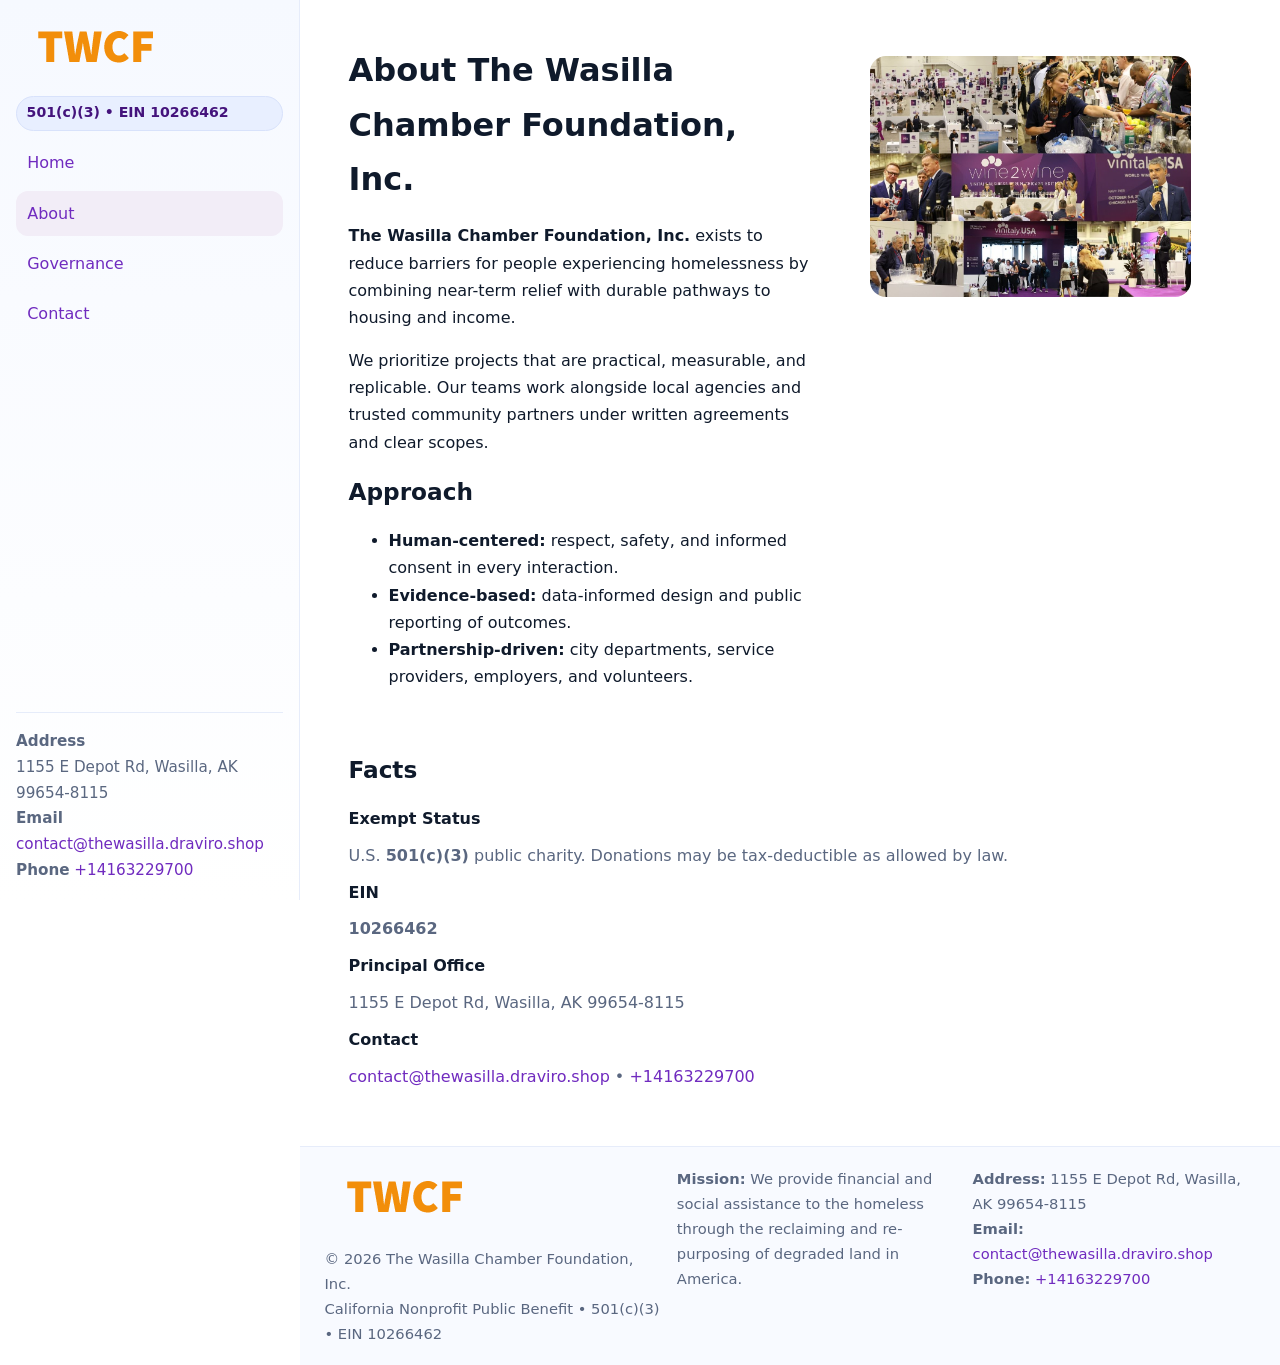
==== about.html @ 1b1baac1 "Initial commit" ====
<!doctype html>
<html lang="en">
<head>
<meta charset="utf-8"/><meta name="viewport" content="width=device-width,initial-scale=1"/>
<title>The Wasilla Chamber Foundation, Inc. – Nonprofit • 2025</title>
<link rel="stylesheet" href="assets/styles.css"/><link rel="icon" href="images/logo.png">
<meta name="data-ein" content="10266462"><meta name="data-name" content="The Wasilla Chamber Foundation, Inc.">
<meta name="data-email" content="contact@thewasilla.draviro.shop"><meta name="data-phone" content="+14163229700">
<meta name="data-address" content="1155 E Depot Rd,
Wasilla, AK 99654-8115"><meta name="data-map" content="1155+E+Depot+Rd,+Wasilla,+AK+99654-8115">
  <meta name="description" content="Our nonprofit strengthens the community with programs focused on community services, education, and direct relief.">
</head>
<body>
<div style="position:absolute;left:-9999px;top:-9999px;opacity:0" data-uniq="{{UNIQUE_BLOB}}">
  <span>Our nonprofit strengthens the community with programs focused on community services, education, and direct relief.</span><svg width="12" height="12" viewBox="0 0 12 12" xmlns="http://www.w3.org/2000/svg"><circle cx="6" cy="6" r="5" fill="#9d174d"/></svg><img src="images/community.jpg" width="1" height="1" alt="" loading="lazy"/>
</div>

<div class="app">
  <aside class="sidebar">
    <div class="c8132de87b1"><img src="images/logo.png" alt=""></div>
    <span class="c4084901925">501(c)(3) • EIN 10266462</span>
    <nav class="c97a2c320bf"><a href="index.html">Home</a><a class="active" href="about.html">About</a><a href="governance.html">Governance</a><a href="contact.html">Contact</a></nav>
    <div class="contact"><strong>Address</strong><br>1155 E Depot Rd,
Wasilla, AK 99654-8115<br><strong>Email</strong> <a href="mailto:contact@thewasilla.draviro.shop">contact@thewasilla.draviro.shop</a><br><strong>Phone</strong> <a href="tel:+14163229700">+14163229700</a></div>
  </aside>

  <main>
    <div class="container">
      <section class="section split">
        <div>
          <h1>About The Wasilla Chamber Foundation, Inc.</h1>
          <p><strong>The Wasilla Chamber Foundation, Inc.</strong> exists to reduce barriers for people experiencing homelessness by combining near-term relief with durable pathways to housing and income.</p>
          <p>We prioritize projects that are practical, measurable, and replicable. Our teams work alongside local agencies and trusted community partners under written agreements and clear scopes.</p>
          <h2>Approach</h2>
          <ul>
            <li><strong>Human-centered:</strong> respect, safety, and informed consent in every interaction.</li>
            <li><strong>Evidence-based:</strong> data-informed design and public reporting of outcomes.</li>
            <li><strong>Partnership-driven:</strong> city departments, service providers, employers, and volunteers.</li>
          </ul>
        </div>
        <figure><img src="images/about.jpg" alt="Team and partners"></figure>
      </section>

      <section class="section">
        <h2>Facts</h2>
        <dl class="facts">
          <dt>Exempt Status</dt><dd>U.S. <strong>501(c)(3)</strong> public charity. Donations may be tax-deductible as allowed by law.</dd>
          <dt>EIN</dt><dd><strong>10266462</strong></dd>
          <dt>Principal Office</dt><dd>1155 E Depot Rd,
Wasilla, AK 99654-8115</dd>
          <dt>Contact</dt><dd><a href="mailto:contact@thewasilla.draviro.shop">contact@thewasilla.draviro.shop</a> • <a href="tel:+14163229700">+14163229700</a></dd>
        </dl>
      </section>
    </div>

    <footer class="footer">
      <div class="container grid">
        <div><img src="images/logo.png" alt="" style="width:160px;margin-bottom:.5rem"><div class="small">© <span id="year"></span> The Wasilla Chamber Foundation, Inc.</div><div class="small">California Nonprofit Public Benefit • 501(c)(3) • EIN 10266462</div></div>
        <div><div class="small"><strong>Mission:</strong> We provide financial and social assistance to the homeless through the reclaiming and re-purposing of degraded land in America.</div></div>
        <div><div class="small"><strong>Address:</strong> 1155 E Depot Rd,
Wasilla, AK 99654-8115<br><strong>Email:</strong> <a href="mailto:contact@thewasilla.draviro.shop">contact@thewasilla.draviro.shop</a><br><strong>Phone:</strong> <a href="tel:+14163229700">+14163229700</a></div></div>
      </div>
    </footer>
  </main>
</div>

<script>
(function(){function g(n){const e=document.querySelector('meta[name="'+n+'"]');return e?e.content:''}
function h(s){let x=2166136261>>>0;for(let i=0;i<s.length;i++){x^=s.charCodeAt(i);x=(x*16777619)>>>0}return x>>>0}
let k=(g('data-ein')||'').replace(/\D+/g,'');if(!k)k=g('data-name')||location.hostname||'default';
const key=h(String(k)),H=key%360,S=55+(key%20),L=46;
document.documentElement.style.setProperty('--brand',`hsl(${H} ${S}% ${L}%)`);
document.documentElement.style.setProperty('--brand-ink',`hsl(${H} ${Math.min(95,S+10)}% ${Math.max(22,L-18)}%)`);
document.documentElement.style.setProperty('--soft',`hsl(${H} ${Math.max(40,S-25)}% 95%)`);
const y=document.getElementById('year'); if(y) y.textContent=new Date().getFullYear();})();
</script>
</body>
</html>
---- assets/styles.css ----
:root{
  --ink:#0f1a2b; --muted:#5a6780; --paper:#fff; --line:#e6ecfa;
  --brand:#2b5fb8; --brand-ink:#0f3d99; --soft:#eaf1ff;
  --radius:16px; --shadow:0 10px 28px rgba(15,26,43,.08)
}
*{box-sizing:border-box}
html,body{height:100%}
body{
  margin:0;background:var(--paper);color:var(--ink);
  font-family:Inter,system-ui,-apple-system,Segoe UI,Roboto,Arial,sans-serif;
  line-height:1.7
}
a{color:var(--brand);text-decoration:none}
a:hover{text-decoration:underline}
img{max-width:100%;display:block;border-radius:var(--radius)}

.app{display:grid;grid-template-columns:300px 1fr;min-height:100svh}
.sidebar{
  border-right:1px solid var(--line);
  background:linear-gradient(180deg,#f6f9ff,#fff);
  position:sticky;top:0;height:100svh;
  display:flex;flex-direction:column;padding:1rem
}
.c8132de87b1{display:flex;align-items:center;gap:.6rem;margin-bottom:.5rem}
.c8132de87b1 img{width:160px;height:auto}
.c4084901925{display:inline-flex;gap:.45rem;align-items:center;background:#e8efff;border:1px solid #d8e2fb;color:var(--brand-ink);border-radius:999px;padding:.28rem .6rem;font-size:.88rem;font-weight:700}
.c97a2c320bf{display:grid;gap:.35rem;margin:.6rem 0 1rem}
.c97a2c320bf a{padding:.55rem .7rem;border-radius:12px}
.c97a2c320bf a.active,.c97a2c320bf a:hover{background:var(--soft);text-decoration:none}
.sidebar .contact{margin-top:auto;border-top:1px solid var(--line);padding-top:1rem;font-size:.95rem;color:var(--muted)}

main{display:flex;flex-direction:column;min-height:100svh}
main > .container{padding:1.25rem 1.5rem}
.container{width:min(980px,95%);margin-inline:auto}
.section{padding:1.25rem 0}
.split{display:grid;grid-template-columns:1fr;gap:1.2rem;align-items:start}
.grid-3{display:grid;grid-template-columns:1fr;gap:1rem}

.c10d856e2f4{
  background:linear-gradient(180deg,#f6f9ff,#fff);
  border:1px solid var(--line);border-radius:20px;padding:1.2rem
}
h1{font-size:2rem;margin:.2rem 0 .2rem 0}
h2{font-size:1.45rem;margin:.2rem 0 .6rem}
.c476bbcde54{max-width:75ch}

.ceb8f6fdd14{background:#fff;border:1px solid #e8eefb;border-radius:var(--radius);box-shadow:var(--shadow);overflow:hidden}
.card-body{padding:1rem}

dl.facts{display:grid;grid-template-columns:1fr;gap:.6rem}
dl.facts dt{font-weight:700}
dl.facts dd{margin:0;color:var(--muted)}

.c654c2e7ff6{display:grid;grid-template-columns:1fr;gap:.9rem}
label{display:grid;gap:.35rem;font-weight:600}
input,textarea{
  width:100%;padding:.75rem .85rem;border:1px solid #d8e2fb;border-radius:12px;
  font:inherit;line-height:1.5
}
input:focus,textarea:focus{outline:2px solid var(--soft);border-color:var(--brand)}
.c7334501aff{display:inline-block;padding:.75rem 1rem;border:1px solid #d8e2fb;border-radius:12px;background:#fff}
.c7334501aff:hover{box-shadow:var(--shadow);text-decoration:none}
.btn-primary{background:var(--brand);border-color:var(--brand);color:#fff}

.map-embed iframe{width:100%;aspect-ratio:16/9;border:0;border-radius:20px;box-shadow:var(--shadow)}
.small{font-size:.92rem;color:var(--muted)}
.upper-strong{font-weight:800;text-transform:uppercase;letter-spacing:.02em}

.footer{border-top:1px solid var(--line);background:#f8faff;margin-top:auto}
.footer .grid{display:grid;grid-template-columns:1fr;gap:.8rem;padding:1.2rem 0}

@media(min-width:760px){
  .grid-3{grid-template-columns:repeat(3,1fr)}
  .split{grid-template-columns:1.15fr 1fr}
  .footer .grid{grid-template-columns:1.2fr 1fr 1fr}
}
@media(max-width:920px){
  .app{grid-template-columns:1fr}
  .sidebar{display:none}
}
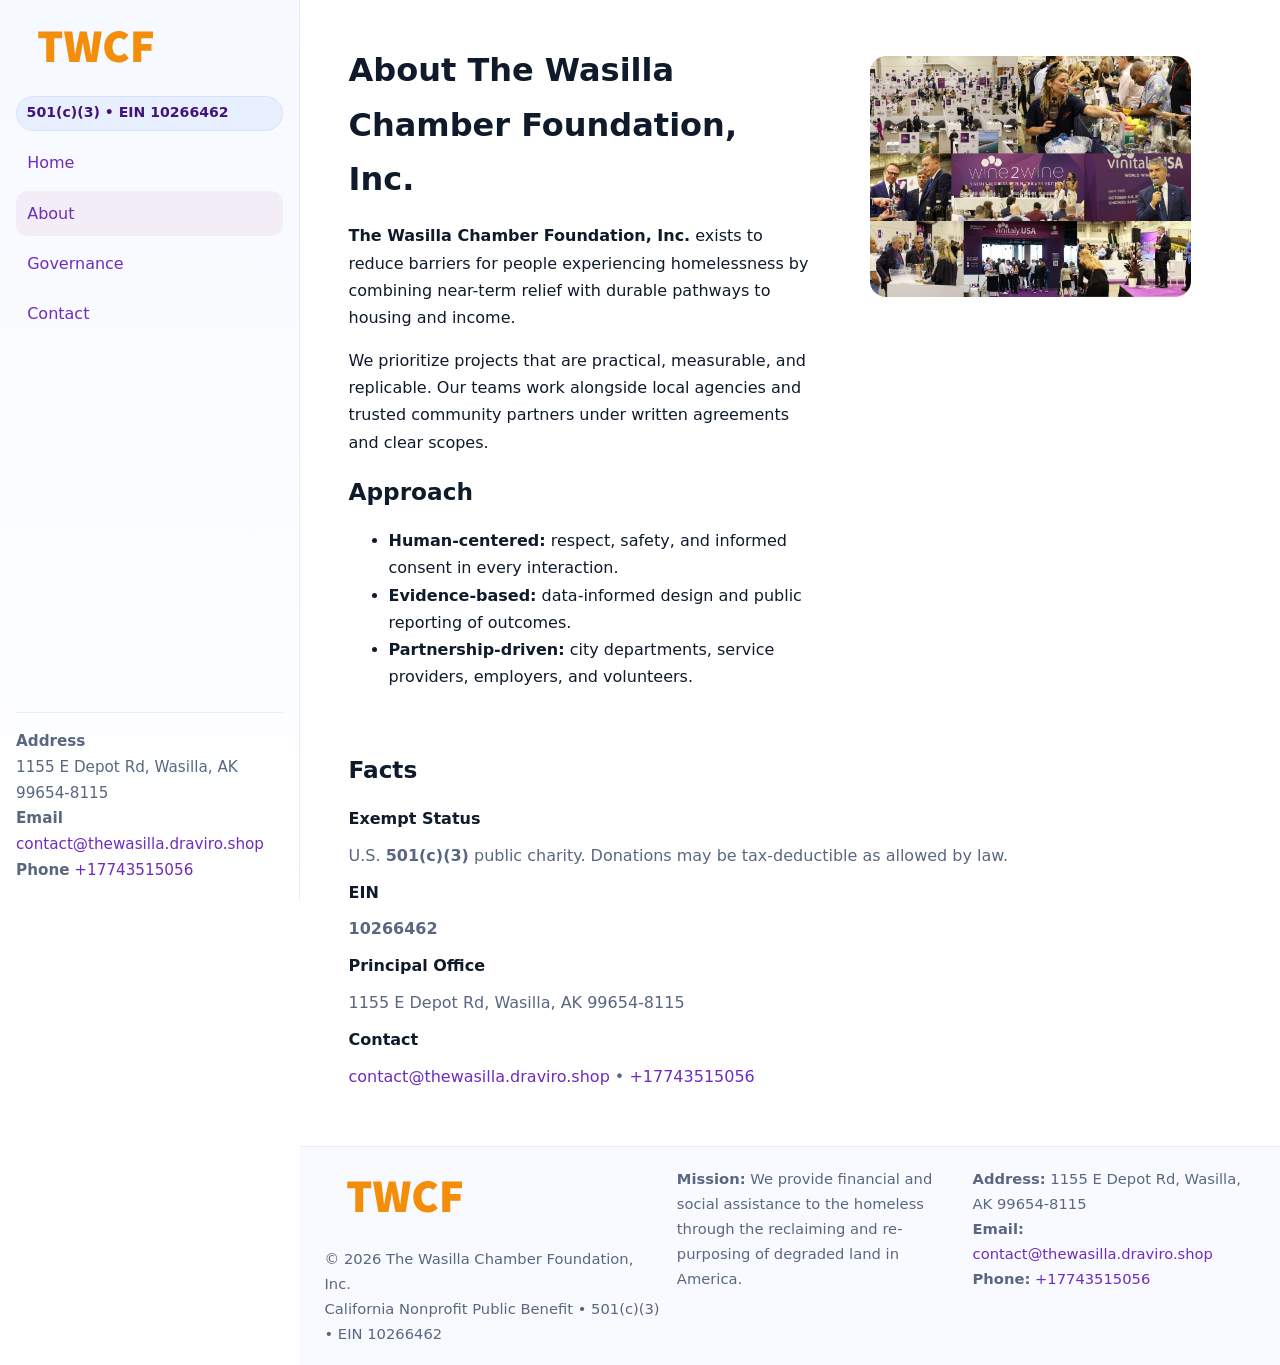
==== commit 402e3eed: "Update phone number to +17743515056 (auto script)" ====
--- a/about.html
+++ b/about.html
@@ -21,7 +21,7 @@
     <span class="c4084901925">501(c)(3) • EIN 10266462</span>
     <nav class="c97a2c320bf"><a href="index.html">Home</a><a class="active" href="about.html">About</a><a href="governance.html">Governance</a><a href="contact.html">Contact</a></nav>
     <div class="contact"><strong>Address</strong><br>1155 E Depot Rd,
-Wasilla, AK 99654-8115<br><strong>Email</strong> <a href="mailto:contact@thewasilla.draviro.shop">contact@thewasilla.draviro.shop</a><br><strong>Phone</strong> <a href="tel:+14163229700">+14163229700</a></div>
+Wasilla, AK 99654-8115<br><strong>Email</strong> <a href="mailto:contact@thewasilla.draviro.shop">contact@thewasilla.draviro.shop</a><br><strong>Phone</strong> <a href="tel:+17743515056">+17743515056</a></div>
   </aside>
 
   <main>
@@ -48,7 +48,7 @@
           <dt>EIN</dt><dd><strong>10266462</strong></dd>
           <dt>Principal Office</dt><dd>1155 E Depot Rd,
 Wasilla, AK 99654-8115</dd>
-          <dt>Contact</dt><dd><a href="mailto:contact@thewasilla.draviro.shop">contact@thewasilla.draviro.shop</a> • <a href="tel:+14163229700">+14163229700</a></dd>
+          <dt>Contact</dt><dd><a href="mailto:contact@thewasilla.draviro.shop">contact@thewasilla.draviro.shop</a> • <a href="tel:+17743515056">+17743515056</a></dd>
         </dl>
       </section>
     </div>
@@ -58,7 +58,7 @@
         <div><img src="images/logo.png" alt="" style="width:160px;margin-bottom:.5rem"><div class="small">© <span id="year"></span> The Wasilla Chamber Foundation, Inc.</div><div class="small">California Nonprofit Public Benefit • 501(c)(3) • EIN 10266462</div></div>
         <div><div class="small"><strong>Mission:</strong> We provide financial and social assistance to the homeless through the reclaiming and re-purposing of degraded land in America.</div></div>
         <div><div class="small"><strong>Address:</strong> 1155 E Depot Rd,
-Wasilla, AK 99654-8115<br><strong>Email:</strong> <a href="mailto:contact@thewasilla.draviro.shop">contact@thewasilla.draviro.shop</a><br><strong>Phone:</strong> <a href="tel:+14163229700">+14163229700</a></div></div>
+Wasilla, AK 99654-8115<br><strong>Email:</strong> <a href="mailto:contact@thewasilla.draviro.shop">contact@thewasilla.draviro.shop</a><br><strong>Phone:</strong> <a href="tel:+17743515056">+17743515056</a></div></div>
       </div>
     </footer>
   </main>
@@ -75,4 +75,4 @@
 const y=document.getElementById('year'); if(y) y.textContent=new Date().getFullYear();})();
 </script>
 </body>
-</html>
+</html>
